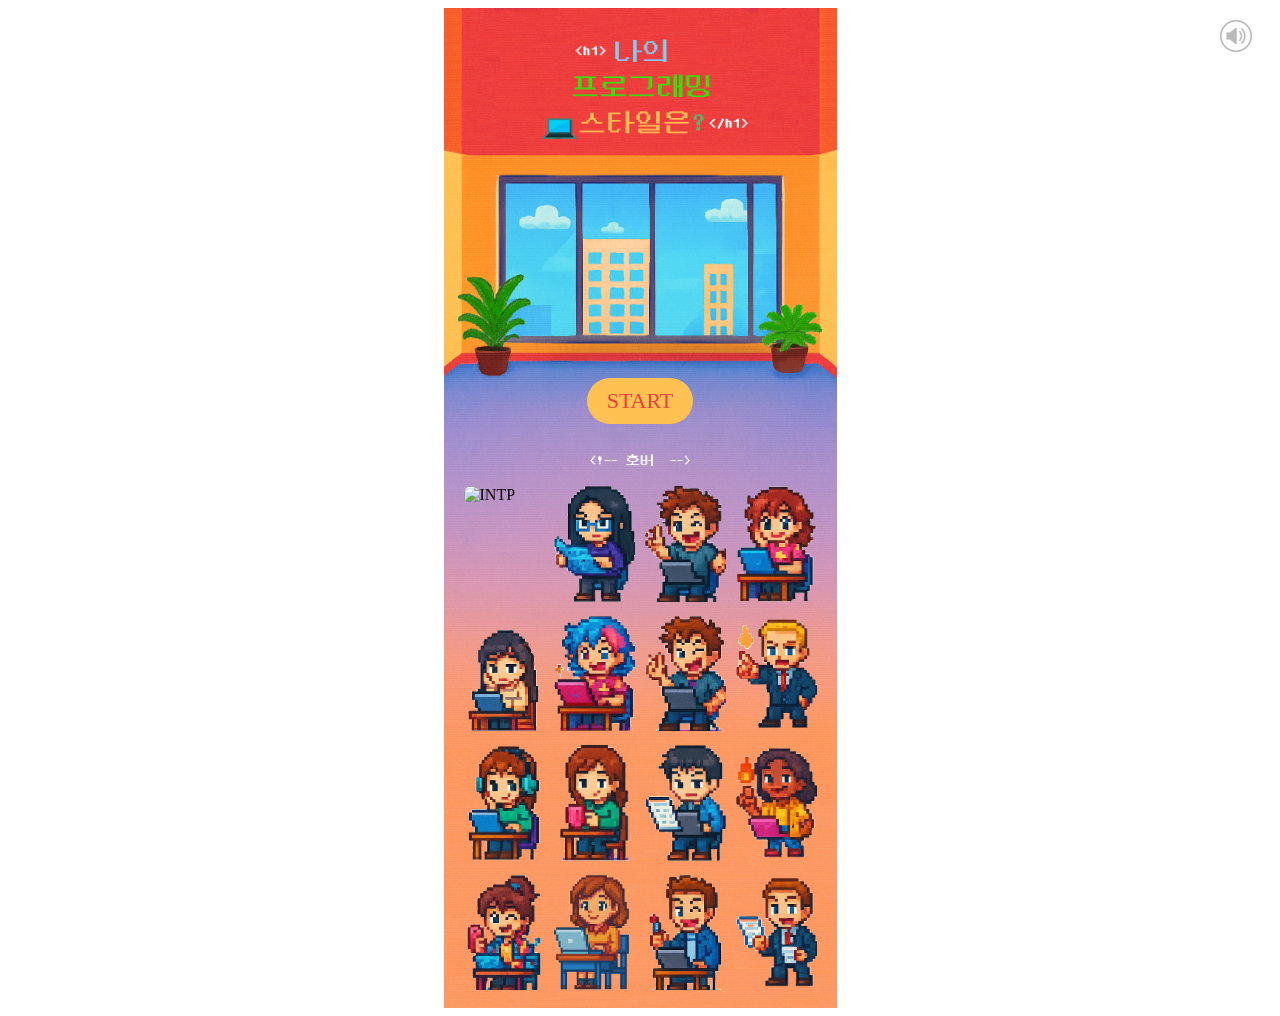
==== index.html @ b6e71588 "프로젝트 복구" ====
<!DOCTYPE html>
<html lang="ko">
<head>
  <meta charset="UTF-8">
  <meta name="viewport" content="width=device-width, initial-scale=1.0">
  <title>나의 개발 스타일을 알아보자!</title>

  <link rel="stylesheet" href="./parkdasom/css/style.css">
  <link rel="resetsheet" href="./parkdasom/css/reset.css">

</head>

<body>
  <audio id="bgMusic" src="./parkdasom/mbti-test-audio.mp3" loop></audio>

  <div class="web-box">
    <h1 class="logo">나의 개발 MBTI 알아보기</h1>

    <main>
      <a href="#" class="start-btn">START</a>
    </main>
  
    <button id="musicButton">
      <img id="musicIcon" src="./parkdasom/img-index/speaker-on.png" alt="음악종료" width="32">
      <span id="musicText"></span>
    </button>
  
    <img src="./parkdasom/img-index/hover.png" alt="아래 캐릭터에 마우스를 올려보세요" class="hoverText">

<div class="image-grid">
    <div class="mbti-card">
      <img src="./parkdasom/img-index/intp-index.png" alt="INTP">
      <div class="mbti-desc">INTP: 논리적 사색가, 분석과 아이디어 탐구를 즐김</div>
    </div>
    <div class="mbti-card">
      <img src="./parkdasom/img-index/intj-index.png" alt="INTJ">
      <div class="mbti-desc">INTJ: 전략가, 장기적인 계획 수립의 달인</div>
    </div>
    <div class="mbti-card">
      <img src="./parkdasom/img-index/entp-index.png" alt="ENTP">
      <div class="mbti-desc">ENTP: 토론가, 재치 있고 논리적인 발명가</div>
    </div>
    <div class="mbti-card">
      <img src="./parkdasom/img-index/infp-index.png" alt="INFP">
      <div class="mbti-desc">INFP: 중재자, 내면의 가치와 이상을 중시함</div>
    </div>
    <div class="mbti-card">
      <img src="./parkdasom/img-index/infj-index.png" alt="INFJ">
      <div class="mbti-desc">INFJ: 옹호자, 타인을 돕는 데에 열정을 가짐</div>
    </div>
    <div class="mbti-card">
      <img src="./parkdasom/img-index/enfp-index.png" alt="ENFP">
      <div class="mbti-desc">ENFP: 열정적인 활동가, 창의력과 에너지 넘침</div>
    </div>
    <div class="mbti-card">
      <img src="./parkdasom/img-index/enfj-index.png" alt="ENFJ">
      <div class="mbti-desc">ENFJ: 정의로운 사회운동가, 타인을 이끄는 리더</div>
    </div>
    <div class="mbti-card">
      <img src="./parkdasom/img-index/entj-index.png" alt="ENTJ">
      <div class="mbti-desc">ENTJ: 대담한 지휘관, 체계적으로 목표를 추진함</div>
    </div>
    <div class="mbti-card">
      <img src="./parkdasom/img-index/isfp-index.png" alt="ISFP">
      <div class="mbti-desc">ISFP: 호기심 많은 예술가, 감성적이고 따뜻함</div>
    </div>
    <div class="mbti-card">
      <img src="./parkdasom/img-index/isfj-index.png" alt="ISFJ">
      <div class="mbti-desc">ISFJ: 수호자, 책임감 있고 헌신적</div>
    </div>
    <div class="mbti-card">
      <img src="./parkdasom/img-index/istp-index.png" alt="ISTP">
      <div class="mbti-desc">ISTP: 만능 재주꾼, 논리적이고 실용적</div>
    </div>
    <div class="mbti-card">
      <img src="./parkdasom/img-index/istj-index.png" alt="ISTJ">
      <div class="mbti-desc">ISTJ: 청렴결백한 논리주의자, 현실적이고 조직적</div>
    </div>
    <div class="mbti-card">
      <img src="./parkdasom/img-index/esfp-index.png" alt="ESFP">
      <div class="mbti-desc">ESFP: 자유로운 영혼의 연예인, 인생을 즐김</div>
    </div>
    <div class="mbti-card">
      <img src="./parkdasom/img-index/esfj-index.png" alt="ESFJ">
      <div class="mbti-desc">ESFJ: 사교적인 외교관, 따뜻하고 협력적</div>
    </div>
    <div class="mbti-card">
      <img src="./parkdasom/img-index/estp-index.png" alt="ESTP">
      <div class="mbti-desc">ESTP: 모험을 즐기는 사업가, 실용적이고 활기참</div>
    </div>
    <div class="mbti-card">
      <img src="./parkdasom/img-index/estj-index.png" alt="ESTJ">
      <div class="mbti-desc">ESTJ: 엄격한 관리자, 원칙적이고 책임감 강함</div>
    </div>
  </div>

  </div>

  

  <!-- 오디오 버튼js, 추후 수정 -->
    <script>
    const music = document.getElementById("bgMusic");
    const button = document.getElementById("musicButton");
    const icon = document.getElementById("musicIcon");
    const text = document.getElementById("musicText");
    let isPlaying = true;

    // 처음에 자동 재생
    music.play();

    button.addEventListener("click", () => {
      if (isPlaying) {
        music.pause();
        icon.src = "./parkdasom/img-index/speaker-off.png";
        text.textContent = "";
      } else {
        music.play();
        icon.src = "./parkdasom/img-index/speaker-on.png";
        text.textContent = "";
      }
      isPlaying = !isPlaying;
    });
  </script>

</body>
</html>
---- parkdasom/css/style.css ----
@font-face {
  font-family: 'DungGeunMo';
  src: url('https://fastly.jsdelivr.net/gh/projectnoonnu/noonfonts_six@1.2/DungGeunMo.woff') format('woff');
  font-weight: normal;
  font-style: normal;
}

#musicButton {
  position: fixed;       /* 화면에 고정 (스크롤해도 안 움직임) */
  top: 20px;             /* 위에서 20px 떨어지게 */
  right: 20px;           /* 오른쪽에서 20px 떨어지게 */
  
  background: none;
  border: none;
  padding: 0;
  margin: 0;
  cursor: pointer;
  display: flex;
  align-items: center;
  gap: 8px;
}

.web-box {
  position: relative;

  width: 393px;
  max-width: 414px;
  height: 1000px;      
  margin: auto;


  background-image: url('/parkdasom/img-index/background-index.png');
  background-position: center; 
  background-size: 393px 1000px;  
  background-repeat: no-repeat;
}

.logo {
  position: absolute;
  top: 10px;

  width: 250px; 
  height: 100px;
  left: 50%;
  transform: translateX(-39%);
  background-image: url('/parkdasom/img-index/logo-index.png');
  background-size: contain;
  background-repeat: no-repeat;
  text-indent: -9999px; 
  overflow: hidden;
  display: block;
}


main {
  display: flex;
  justify-content: center;
}

a {
  display: inline-block;
  text-decoration: none;
}

.start-btn {
  margin-top: 370px;
  padding: 10px 20px;
  background-color: #fec152;
  color: #ef3e3e;
  border: none;
  border-radius: 30px;
  cursor: pointer;
  font-size: 22px;
  font-family: DungGeunMo;
  margin-bottom: 30px;
}

.hoverText {
  display: block;
  margin: 0 auto; /* 수평 가운데 정렬 */

  width: 100px;
  height: auto;
}

.image-grid {
  display: grid;
  grid-template-columns: repeat(4, 1fr); /* 4열 */
  grid-template-rows: repeat(4, auto);   /* 4행 */
  gap: 10px;                              /* 이미지 사이 여백 */
  max-width: 600px;                       /* 전체 너비 제한 (선택) */
  margin: 0 auto;                         /* 가운데 정렬 */
  padding: 20px;
}

.image-grid img {
  width: 100%;    /* 그리드 셀을 꽉 채움 */
  height: auto;   /* 비율 유지 */
  border-radius: 8px; /* 모서리 둥글게 (선택) */
  object-fit: cover;
  
}

.mbti-desc {
  position: absolute;
  bottom: 0;
  left: 0;
  right: 0;
  background-color: rgba(0, 0, 0, 0.7);
  color: #fff;
  padding: 10px;
  font-size: 14px;
  opacity: 0;
  transition: opacity 0.3s ease;
}

.mbti-card:hover .mbti-desc {
  opacity: 1;
  letter-spacing: 1px;
}
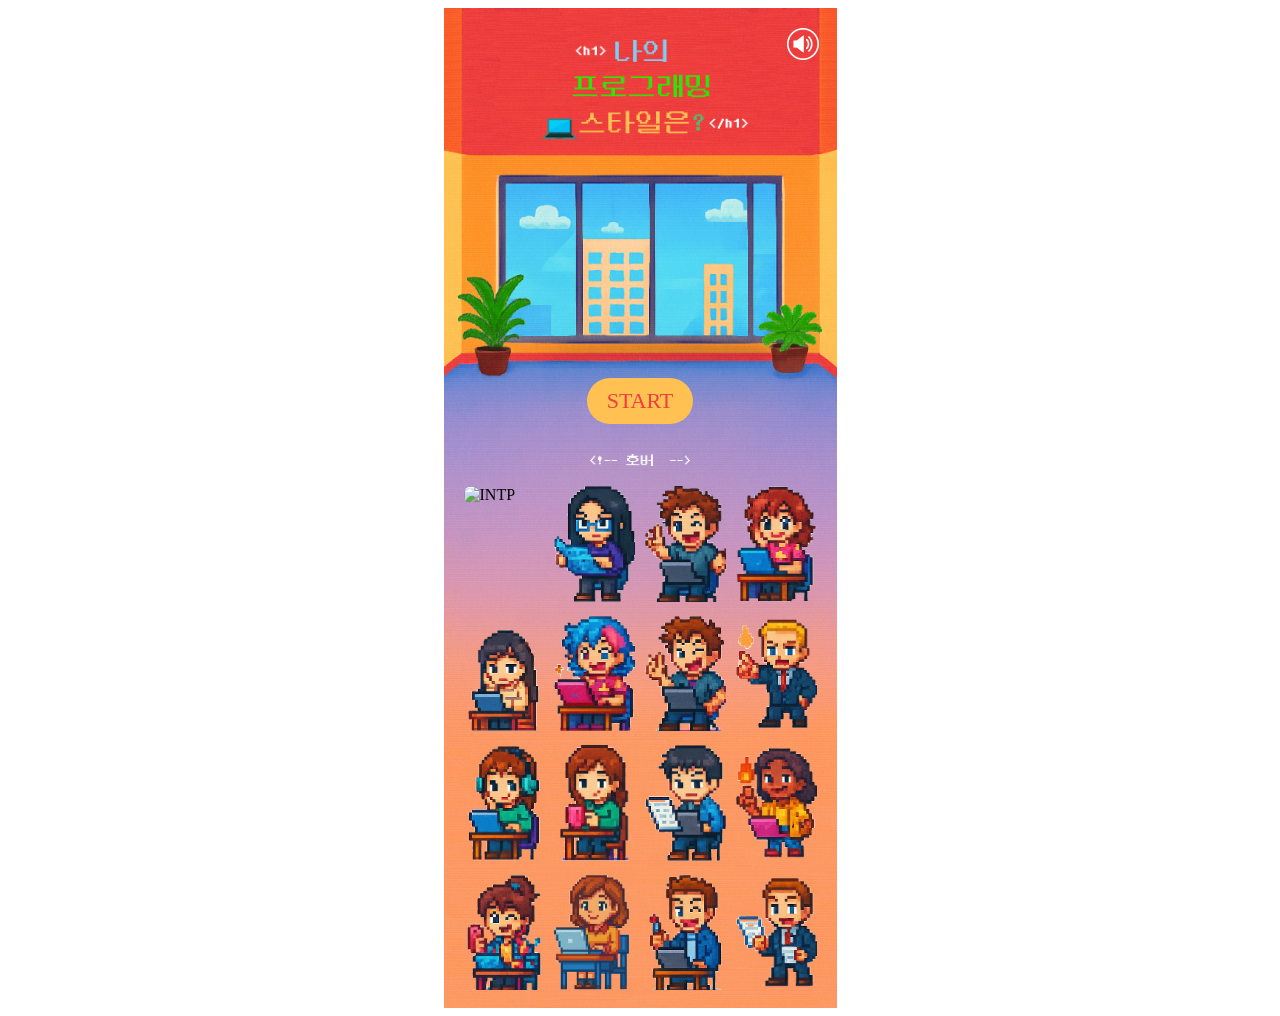
==== commit e5cd2c1b: "스피커 on, off 위치 및 컬러 변경" ====
--- a/index.html
+++ b/index.html
@@ -27,73 +27,72 @@
   
     <img src="./parkdasom/img-index/hover.png" alt="아래 캐릭터에 마우스를 올려보세요" class="hoverText">
 
-<div class="image-grid">
-    <div class="mbti-card">
-      <img src="./parkdasom/img-index/intp-index.png" alt="INTP">
-      <div class="mbti-desc">INTP: 논리적 사색가, 분석과 아이디어 탐구를 즐김</div>
-    </div>
-    <div class="mbti-card">
-      <img src="./parkdasom/img-index/intj-index.png" alt="INTJ">
-      <div class="mbti-desc">INTJ: 전략가, 장기적인 계획 수립의 달인</div>
-    </div>
-    <div class="mbti-card">
-      <img src="./parkdasom/img-index/entp-index.png" alt="ENTP">
-      <div class="mbti-desc">ENTP: 토론가, 재치 있고 논리적인 발명가</div>
-    </div>
-    <div class="mbti-card">
-      <img src="./parkdasom/img-index/infp-index.png" alt="INFP">
-      <div class="mbti-desc">INFP: 중재자, 내면의 가치와 이상을 중시함</div>
-    </div>
-    <div class="mbti-card">
-      <img src="./parkdasom/img-index/infj-index.png" alt="INFJ">
-      <div class="mbti-desc">INFJ: 옹호자, 타인을 돕는 데에 열정을 가짐</div>
-    </div>
-    <div class="mbti-card">
-      <img src="./parkdasom/img-index/enfp-index.png" alt="ENFP">
-      <div class="mbti-desc">ENFP: 열정적인 활동가, 창의력과 에너지 넘침</div>
-    </div>
-    <div class="mbti-card">
-      <img src="./parkdasom/img-index/enfj-index.png" alt="ENFJ">
-      <div class="mbti-desc">ENFJ: 정의로운 사회운동가, 타인을 이끄는 리더</div>
-    </div>
-    <div class="mbti-card">
-      <img src="./parkdasom/img-index/entj-index.png" alt="ENTJ">
-      <div class="mbti-desc">ENTJ: 대담한 지휘관, 체계적으로 목표를 추진함</div>
-    </div>
-    <div class="mbti-card">
-      <img src="./parkdasom/img-index/isfp-index.png" alt="ISFP">
-      <div class="mbti-desc">ISFP: 호기심 많은 예술가, 감성적이고 따뜻함</div>
-    </div>
-    <div class="mbti-card">
-      <img src="./parkdasom/img-index/isfj-index.png" alt="ISFJ">
-      <div class="mbti-desc">ISFJ: 수호자, 책임감 있고 헌신적</div>
-    </div>
-    <div class="mbti-card">
-      <img src="./parkdasom/img-index/istp-index.png" alt="ISTP">
-      <div class="mbti-desc">ISTP: 만능 재주꾼, 논리적이고 실용적</div>
-    </div>
-    <div class="mbti-card">
-      <img src="./parkdasom/img-index/istj-index.png" alt="ISTJ">
-      <div class="mbti-desc">ISTJ: 청렴결백한 논리주의자, 현실적이고 조직적</div>
-    </div>
-    <div class="mbti-card">
-      <img src="./parkdasom/img-index/esfp-index.png" alt="ESFP">
-      <div class="mbti-desc">ESFP: 자유로운 영혼의 연예인, 인생을 즐김</div>
-    </div>
-    <div class="mbti-card">
-      <img src="./parkdasom/img-index/esfj-index.png" alt="ESFJ">
-      <div class="mbti-desc">ESFJ: 사교적인 외교관, 따뜻하고 협력적</div>
-    </div>
-    <div class="mbti-card">
-      <img src="./parkdasom/img-index/estp-index.png" alt="ESTP">
-      <div class="mbti-desc">ESTP: 모험을 즐기는 사업가, 실용적이고 활기참</div>
-    </div>
-    <div class="mbti-card">
-      <img src="./parkdasom/img-index/estj-index.png" alt="ESTJ">
-      <div class="mbti-desc">ESTJ: 엄격한 관리자, 원칙적이고 책임감 강함</div>
-    </div>
-  </div>
-
+  <section class="image-grid">
+      <div class="mbti-card">
+        <img src="./parkdasom/img-index/intp-index.png" alt="INTP">
+        <figcaption class="mbti-desc">INTP <br> 논리적 사색가, 분석과 아이디어 탐구를 즐김</figcaption>
+      </div>
+      <div class="mbti-card">
+        <img src="./parkdasom/img-index/intj-index.png" alt="INTJ">
+        <figcaption class="mbti-desc">INTJ <br> 전략가, 장기적인 계획 수립의 달인</figcaption>
+      </div>
+      <div class="mbti-card">
+        <img src="./parkdasom/img-index/entp-index.png" alt="ENTP">
+        <figcaption class="mbti-desc">ENTP <br> 토론가, 재치 있고 논리적인 발명가</figcaption>
+      </div>
+      <div class="mbti-card">
+        <img src="./parkdasom/img-index/infp-index.png" alt="INFP">
+        <figcaption class="mbti-desc">INFP <br> 중재자, 내면의 가치와 이상을 중시함</figcaption>
+      </div>
+      <div class="mbti-card">
+        <img src="./parkdasom/img-index/infj-index.png" alt="INFJ">
+        <figcaption class="mbti-desc">INFJ <br> 옹호자, 타인을 돕는 데에 열정을 가짐</figcaption>
+      </div>
+      <div class="mbti-card">
+        <img src="./parkdasom/img-index/enfp-index.png" alt="ENFP">
+        <figcaption class="mbti-desc">ENFP <br> 열정적인 활동가, 창의력과 에너지 넘침</figcaption>
+      </div>
+      <div class="mbti-card">
+        <img src="./parkdasom/img-index/enfj-index.png" alt="ENFJ">
+        <figcaption class="mbti-desc">ENFJ <br> 정의로운 사회운동가, 타인을 이끄는 리더</figcaption>
+      </div>
+      <div class="mbti-card">
+        <img src="./parkdasom/img-index/entj-index.png" alt="ENTJ">
+        <figcaption class="mbti-desc">ENTJ <br> 대담한 지휘관, 체계적으로 목표를 추진함</figcaption>
+      </div>
+      <div class="mbti-card">
+        <img src="./parkdasom/img-index/isfp-index.png" alt="ISFP">
+        <figcaption class="mbti-desc">ISFP <br> 호기심 많은 예술가, 감성적이고 따뜻함</figcaption>
+      </div>
+      <div class="mbti-card">
+        <img src="./parkdasom/img-index/isfj-index.png" alt="ISFJ">
+        <figcaption class="mbti-desc">ISFJ <br> 수호자, 책임감 있고 헌신적</figcaption>
+      </div>
+      <div class="mbti-card">
+        <img src="./parkdasom/img-index/istp-index.png" alt="ISTP">
+        <figcaption class="mbti-desc">ISTP <br> 만능 재주꾼, 논리적이고 실용적</figcaption>
+      </div>
+      <div class="mbti-card">
+        <img src="./parkdasom/img-index/istj-index.png" alt="ISTJ">
+        <figcaption class="mbti-desc">ISTJ <br> 청렴결백한 논리주의자, 현실적이고 조직적</figcaption>
+      </div>
+      <div class="mbti-card">
+        <img src="./parkdasom/img-index/esfp-index.png" alt="ESFP">
+        <figcaption class="mbti-desc">ESFP <br> 자유로운 영혼의 연예인, 인생을 즐김</figcaption>
+      </div>
+      <div class="mbti-card">
+        <img src="./parkdasom/img-index/esfj-index.png" alt="ESFJ">
+        <figcaption class="mbti-desc">ESFJ <br> 사교적인 외교관, 따뜻하고 협력적</figcaption>
+      </div>
+      <div class="mbti-card">
+        <img src="./parkdasom/img-index/estp-index.png" alt="ESTP">
+        <figcaption class="mbti-desc">ESTP <br> 모험을 즐기는 사업가, 실용적이고 활기참</figcaption>
+      </div>
+      <div class="mbti-card">
+        <img src="./parkdasom/img-index/estj-index.png" alt="ESTJ">
+        <figcaption class="mbti-desc">ESTJ <br> 엄격한 관리자, 원칙적이고 책임감 강함</figcaption>
+      </div>
+    </section>
   </div>
 
   
--- a/parkdasom/css/style.css
+++ b/parkdasom/css/style.css
@@ -6,9 +6,9 @@
 }
 
 #musicButton {
-  position: fixed;       /* 화면에 고정 (스크롤해도 안 움직임) */
+  position: absolute;       /* 화면에 고정 (스크롤해도 안 움직임) */
   top: 20px;             /* 위에서 20px 떨어지게 */
-  right: 20px;           /* 오른쪽에서 20px 떨어지게 */
+  right: 10px;           /* 오른쪽에서 20px 떨어지게 */
   
   background: none;
   border: none;
@@ -73,23 +73,25 @@
   font-size: 22px;
   font-family: DungGeunMo;
   margin-bottom: 30px;
+  user-select: none;
 }
 
 .hoverText {
   display: block;
-  margin: 0 auto; /* 수평 가운데 정렬 */
+  margin: 0 auto;
 
   width: 100px;
   height: auto;
+  user-select: none; 
 }
 
 .image-grid {
   display: grid;
-  grid-template-columns: repeat(4, 1fr); /* 4열 */
-  grid-template-rows: repeat(4, auto);   /* 4행 */
-  gap: 10px;                              /* 이미지 사이 여백 */
-  max-width: 600px;                       /* 전체 너비 제한 (선택) */
-  margin: 0 auto;                         /* 가운데 정렬 */
+  grid-template-columns: repeat(4, 1fr);
+  grid-template-rows: repeat(4, auto);
+  gap: 10px; 
+  max-width: 600px; 
+  margin: 0 auto; 
   padding: 20px;
 }
 
@@ -101,20 +103,52 @@
   
 }
 
-.mbti-desc {
-  position: absolute;
-  bottom: 0;
-  left: 0;
-  right: 0;
-  background-color: rgba(0, 0, 0, 0.7);
-  color: #fff;
-  padding: 10px;
-  font-size: 14px;
-  opacity: 0;
-  transition: opacity 0.3s ease;
+.mbti-card {
+  position: relative; /* 말풍선의 위치 기준점 */
+  display: inline-block;
+  vertical-align: top; /* 가로 정렬 시 세로 위치 정렬 */
+
+  user-select: none;     /* 텍스트 선택도 막기 (커서 깜빡임 방지) */
 }
 
 .mbti-card:hover .mbti-desc {
   opacity: 1;
   letter-spacing: 1px;
+}
+
+.mbti-desc {
+  position: absolute;
+  display: flex; 
+  bottom: 0;
+  top: -250px; /* 이미지 위로 띄움 */
+  left: 50%;
+  transform: translateX(5%);
+
+  width: 220px;
+  padding: 20px; 
+  min-height: 120px;
+  color: #fff;
+
+  font-size: 14px;
+  opacity: 0;
+  transition: opacity 0.3s ease;
+
+  text-align: center;
+  align-items: center;
+  justify-content: center;
+
+  background-image: url('/parkdasom/img-index/bubble.png');
+  background-size: contain;
+  background-repeat: no-repeat;
+  background-position: center;
+  background-color: transparent; 
+
+  font-family: 'DungGeunMo';
+  font-size: 18px;
+  color: #333;
+  line-height: 1.3;
+  opacity: 0;
+  pointer-events: none;
+  z-index: 10
+  
 }
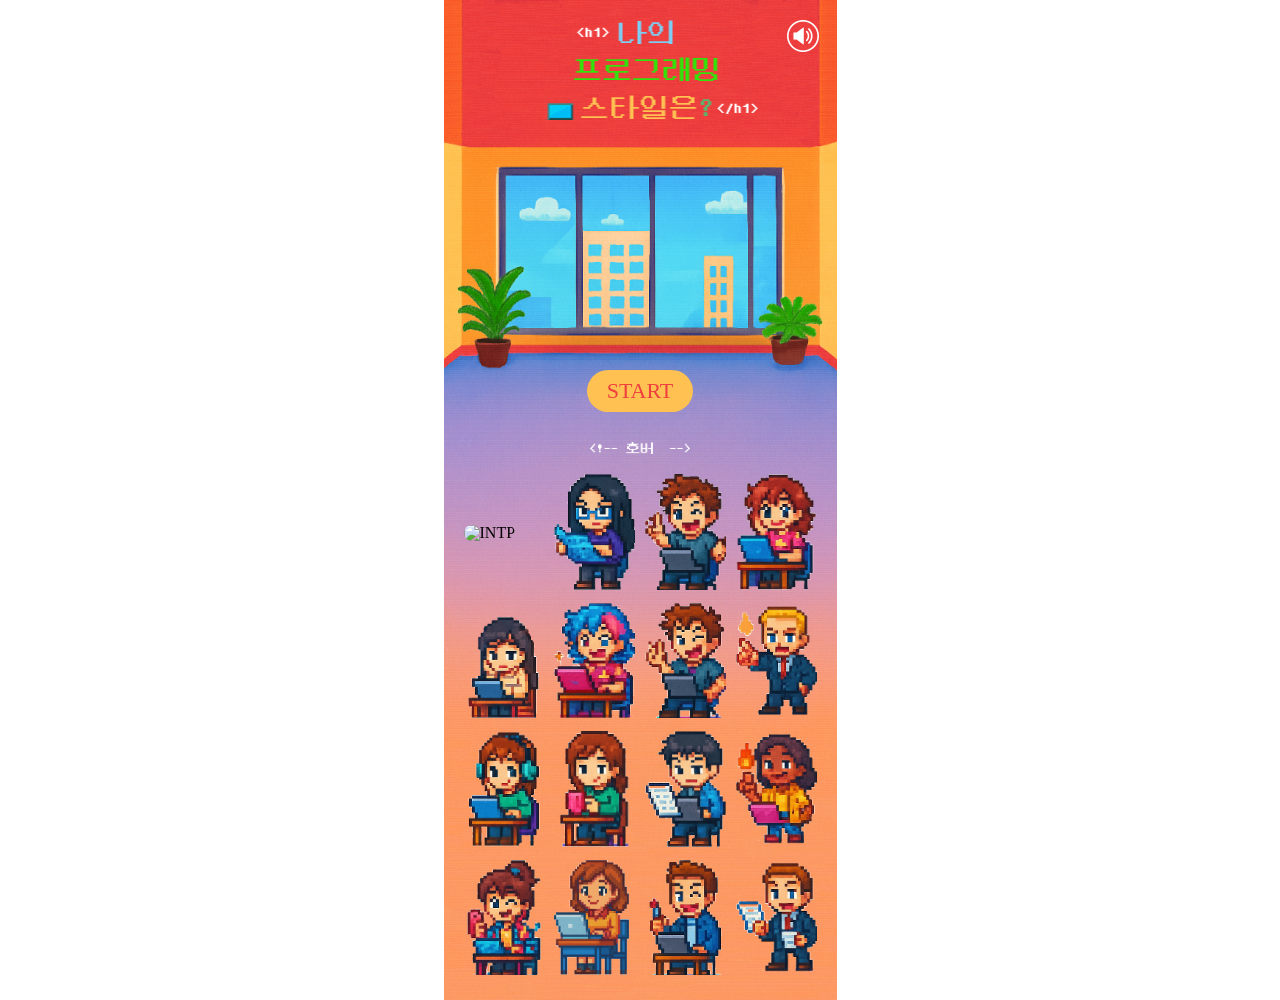
==== commit 0ee5276f: "피드백 반영" ====
--- a/index.html
+++ b/index.html
@@ -5,93 +5,95 @@
   <meta name="viewport" content="width=device-width, initial-scale=1.0">
   <title>나의 개발 스타일을 알아보자!</title>
 
+  <link rel="stylesheet" href="./parkdasom/css/reset.css">
   <link rel="stylesheet" href="./parkdasom/css/style.css">
-  <link rel="resetsheet" href="./parkdasom/css/reset.css">
 
 </head>
 
 <body>
-  <audio id="bgMusic" src="./parkdasom/mbti-test-audio.mp3" loop></audio>
+  <audio id="bg-music" src="./parkdasom/mbti-test-audio.mp3" loop></audio>
 
   <div class="web-box">
-    <h1 class="logo">나의 개발 MBTI 알아보기</h1>
+    <h1 class="logo"><img src="./parkdasom/img-index/logo-index.png" alt="" aria-hidden="true" />
+      <span class="sr-only">나의 개발 MBTI 알아보기</span>
+    </h1>
 
-    <main>
+    <button id="music-button">
+      <img id="music-icon" src="./parkdasom/img-index/speaker-on.png" alt="음악종료" width="32">
+      <span id="music-text"></span>
+    </button>
+
+    <div class="start-btn-wrapper">
       <a href="#" class="start-btn">START</a>
-    </main>
+    </div>
   
-    <button id="musicButton">
-      <img id="musicIcon" src="./parkdasom/img-index/speaker-on.png" alt="음악종료" width="32">
-      <span id="musicText"></span>
-    </button>
-  
-    <img src="./parkdasom/img-index/hover.png" alt="아래 캐릭터에 마우스를 올려보세요" class="hoverText">
+    <img src="./parkdasom/img-index/hover.png" alt="아래 캐릭터에 마우스를 올려보세요" class="hover-text">
 
   <section class="image-grid">
-      <div class="mbti-card">
+      <button class="mbti-card">
         <img src="./parkdasom/img-index/intp-index.png" alt="INTP">
-        <figcaption class="mbti-desc">INTP <br> 논리적 사색가, 분석과 아이디어 탐구를 즐김</figcaption>
-      </div>
-      <div class="mbti-card">
+        <p class="mbti-desc">INTP <br> 논리적 사색가, 분석과 아이디어 탐구를 즐김</p>
+      </button>
+      <button class="mbti-card">
         <img src="./parkdasom/img-index/intj-index.png" alt="INTJ">
-        <figcaption class="mbti-desc">INTJ <br> 전략가, 장기적인 계획 수립의 달인</figcaption>
-      </div>
-      <div class="mbti-card">
+        <p class="mbti-desc">INTJ <br> 전략가, 장기적인 계획 수립의 달인</p>
+      </button>
+      <button class="mbti-card">
         <img src="./parkdasom/img-index/entp-index.png" alt="ENTP">
-        <figcaption class="mbti-desc">ENTP <br> 토론가, 재치 있고 논리적인 발명가</figcaption>
-      </div>
-      <div class="mbti-card">
+        <p class="mbti-desc">ENTP <br> 토론가, 재치 있고 논리적인 발명가</p>
+      </button>
+      <button class="mbti-card">
         <img src="./parkdasom/img-index/infp-index.png" alt="INFP">
-        <figcaption class="mbti-desc">INFP <br> 중재자, 내면의 가치와 이상을 중시함</figcaption>
-      </div>
-      <div class="mbti-card">
+        <p class="mbti-desc">INFP <br> 중재자, 내면의 가치와 이상을 중시함</p>
+      </button>
+      <button class="mbti-card">
         <img src="./parkdasom/img-index/infj-index.png" alt="INFJ">
-        <figcaption class="mbti-desc">INFJ <br> 옹호자, 타인을 돕는 데에 열정을 가짐</figcaption>
-      </div>
-      <div class="mbti-card">
+        <p class="mbti-desc">INFJ <br> 옹호자, 타인을 돕는 데에 열정을 가짐</p>
+      </button>
+      <button class="mbti-card">
         <img src="./parkdasom/img-index/enfp-index.png" alt="ENFP">
-        <figcaption class="mbti-desc">ENFP <br> 열정적인 활동가, 창의력과 에너지 넘침</figcaption>
-      </div>
-      <div class="mbti-card">
+        <p class="mbti-desc">ENFP <br> 열정적인 활동가, 창의력과 에너지 넘침</p>
+      </button>
+      <button class="mbti-card">
         <img src="./parkdasom/img-index/enfj-index.png" alt="ENFJ">
-        <figcaption class="mbti-desc">ENFJ <br> 정의로운 사회운동가, 타인을 이끄는 리더</figcaption>
-      </div>
-      <div class="mbti-card">
+        <p class="mbti-desc">ENFJ <br> 정의로운 사회운동가, 타인을 이끄는 리더</p>
+      </button>
+      <button class="mbti-card">
         <img src="./parkdasom/img-index/entj-index.png" alt="ENTJ">
-        <figcaption class="mbti-desc">ENTJ <br> 대담한 지휘관, 체계적으로 목표를 추진함</figcaption>
-      </div>
-      <div class="mbti-card">
+        <p class="mbti-desc">ENTJ <br> 대담한 지휘관, 체계적으로 목표를 추진함</p>
+      </button>
+      <button class="mbti-card">
         <img src="./parkdasom/img-index/isfp-index.png" alt="ISFP">
-        <figcaption class="mbti-desc">ISFP <br> 호기심 많은 예술가, 감성적이고 따뜻함</figcaption>
-      </div>
-      <div class="mbti-card">
+        <p class="mbti-desc">ISFP <br> 호기심 많은 예술가, 감성적이고 따뜻함</p>
+      </button>
+      <button class="mbti-card">
         <img src="./parkdasom/img-index/isfj-index.png" alt="ISFJ">
-        <figcaption class="mbti-desc">ISFJ <br> 수호자, 책임감 있고 헌신적</figcaption>
-      </div>
-      <div class="mbti-card">
+        <p class="mbti-desc">ISFJ <br> 수호자, 책임감 있고 헌신적</p>
+      </button>
+      <button class="mbti-card">
         <img src="./parkdasom/img-index/istp-index.png" alt="ISTP">
-        <figcaption class="mbti-desc">ISTP <br> 만능 재주꾼, 논리적이고 실용적</figcaption>
-      </div>
-      <div class="mbti-card">
+        <p class="mbti-desc">ISTP <br> 만능 재주꾼, 논리적이고 실용적</p>
+      </button>
+      <button class="mbti-card">
         <img src="./parkdasom/img-index/istj-index.png" alt="ISTJ">
-        <figcaption class="mbti-desc">ISTJ <br> 청렴결백한 논리주의자, 현실적이고 조직적</figcaption>
-      </div>
-      <div class="mbti-card">
+        <p class="mbti-desc">ISTJ <br> 청렴결백한 논리주의자, 현실적이고 조직적</p>
+      </button>
+      <button class="mbti-card">
         <img src="./parkdasom/img-index/esfp-index.png" alt="ESFP">
-        <figcaption class="mbti-desc">ESFP <br> 자유로운 영혼의 연예인, 인생을 즐김</figcaption>
-      </div>
-      <div class="mbti-card">
+        <p class="mbti-desc">ESFP <br> 자유로운 영혼의 연예인, 인생을 즐김</p>
+      </button>
+      <button class="mbti-card">
         <img src="./parkdasom/img-index/esfj-index.png" alt="ESFJ">
-        <figcaption class="mbti-desc">ESFJ <br> 사교적인 외교관, 따뜻하고 협력적</figcaption>
-      </div>
-      <div class="mbti-card">
+        <p class="mbti-desc">ESFJ <br> 사교적인 외교관, 따뜻하고 협력적</p>
+      </button>
+      <button class="mbti-card">
         <img src="./parkdasom/img-index/estp-index.png" alt="ESTP">
-        <figcaption class="mbti-desc">ESTP <br> 모험을 즐기는 사업가, 실용적이고 활기참</figcaption>
-      </div>
-      <div class="mbti-card">
+        <p class="mbti-desc">ESTP <br> 모험을 즐기는 사업가, 실용적이고 활기참</p>
+      </button>
+      <button class="mbti-card">
         <img src="./parkdasom/img-index/estj-index.png" alt="ESTJ">
-        <figcaption class="mbti-desc">ESTJ <br> 엄격한 관리자, 원칙적이고 책임감 강함</figcaption>
-      </div>
+        <p class="mbti-desc">ESTJ <br> 엄격한 관리자, 원칙적이고 책임감 강함</p>
+      </button>
     </section>
   </div>
 
@@ -99,10 +101,10 @@
 
   <!-- 오디오 버튼js, 추후 수정 -->
     <script>
-    const music = document.getElementById("bgMusic");
-    const button = document.getElementById("musicButton");
-    const icon = document.getElementById("musicIcon");
-    const text = document.getElementById("musicText");
+    const music = document.getElementById("bg-music");
+    const button = document.getElementById("music-button");
+    const icon = document.getElementById("music-icon");
+    const text = document.getElementById("music-text");
     let isPlaying = true;
 
     // 처음에 자동 재생
--- a/parkdasom/css/style.css
+++ b/parkdasom/css/style.css
@@ -5,11 +5,13 @@
   font-style: normal;
 }
 
-#musicButton {
-  position: absolute;       /* 화면에 고정 (스크롤해도 안 움직임) */
-  top: 20px;             /* 위에서 20px 떨어지게 */
-  right: 10px;           /* 오른쪽에서 20px 떨어지게 */
+#music-button {
+  position: absolute;     
+  top: 20px;         
+  right: 10px;        
   
+  z-index: 9999;
+
   background: none;
   border: none;
   padding: 0;
@@ -28,7 +30,6 @@
   height: 1000px;      
   margin: auto;
 
-
   background-image: url('/parkdasom/img-index/background-index.png');
   background-position: center; 
   background-size: 393px 1000px;  
@@ -37,22 +38,32 @@
 
 .logo {
   position: absolute;
-  top: 10px;
 
+  top: 20px;
   width: 250px; 
   height: 100px;
   left: 50%;
   transform: translateX(-39%);
-  background-image: url('/parkdasom/img-index/logo-index.png');
+  
   background-size: contain;
   background-repeat: no-repeat;
-  text-indent: -9999px; 
   overflow: hidden;
   display: block;
 }
 
+.sr-only {
+  position: absolute;
+  width: 1px;
+  height: 1px;
+  margin: -1px;
+  padding: 0;
+  overflow: hidden;
+  clip: rect(0, 0, 0, 0);
+  white-space: nowrap;
+  border: 0;
+}
 
-main {
+.start-btn-wrapper {
   display: flex;
   justify-content: center;
 }
@@ -76,13 +87,18 @@
   user-select: none;
 }
 
-.hoverText {
+.hover-text {
   display: block;
   margin: 0 auto;
 
   width: 100px;
   height: auto;
   user-select: none; 
+}
+
+button {
+  all: unset;
+  cursor: pointer;
 }
 
 .image-grid {
@@ -96,19 +112,18 @@
 }
 
 .image-grid img {
-  width: 100%;    /* 그리드 셀을 꽉 채움 */
-  height: auto;   /* 비율 유지 */
-  border-radius: 8px; /* 모서리 둥글게 (선택) */
+  width: 100%;   
+  height: auto; 
+  border-radius: 8px; 
   object-fit: cover;
   
 }
 
 .mbti-card {
-  position: relative; /* 말풍선의 위치 기준점 */
+  position: relative; 
   display: inline-block;
-  vertical-align: top; /* 가로 정렬 시 세로 위치 정렬 */
+  vertical-align: top; 
 
-  user-select: none;     /* 텍스트 선택도 막기 (커서 깜빡임 방지) */
 }
 
 .mbti-card:hover .mbti-desc {
@@ -120,7 +135,7 @@
   position: absolute;
   display: flex; 
   bottom: 0;
-  top: -250px; /* 이미지 위로 띄움 */
+  top: -250px; 
   left: 50%;
   transform: translateX(5%);
 
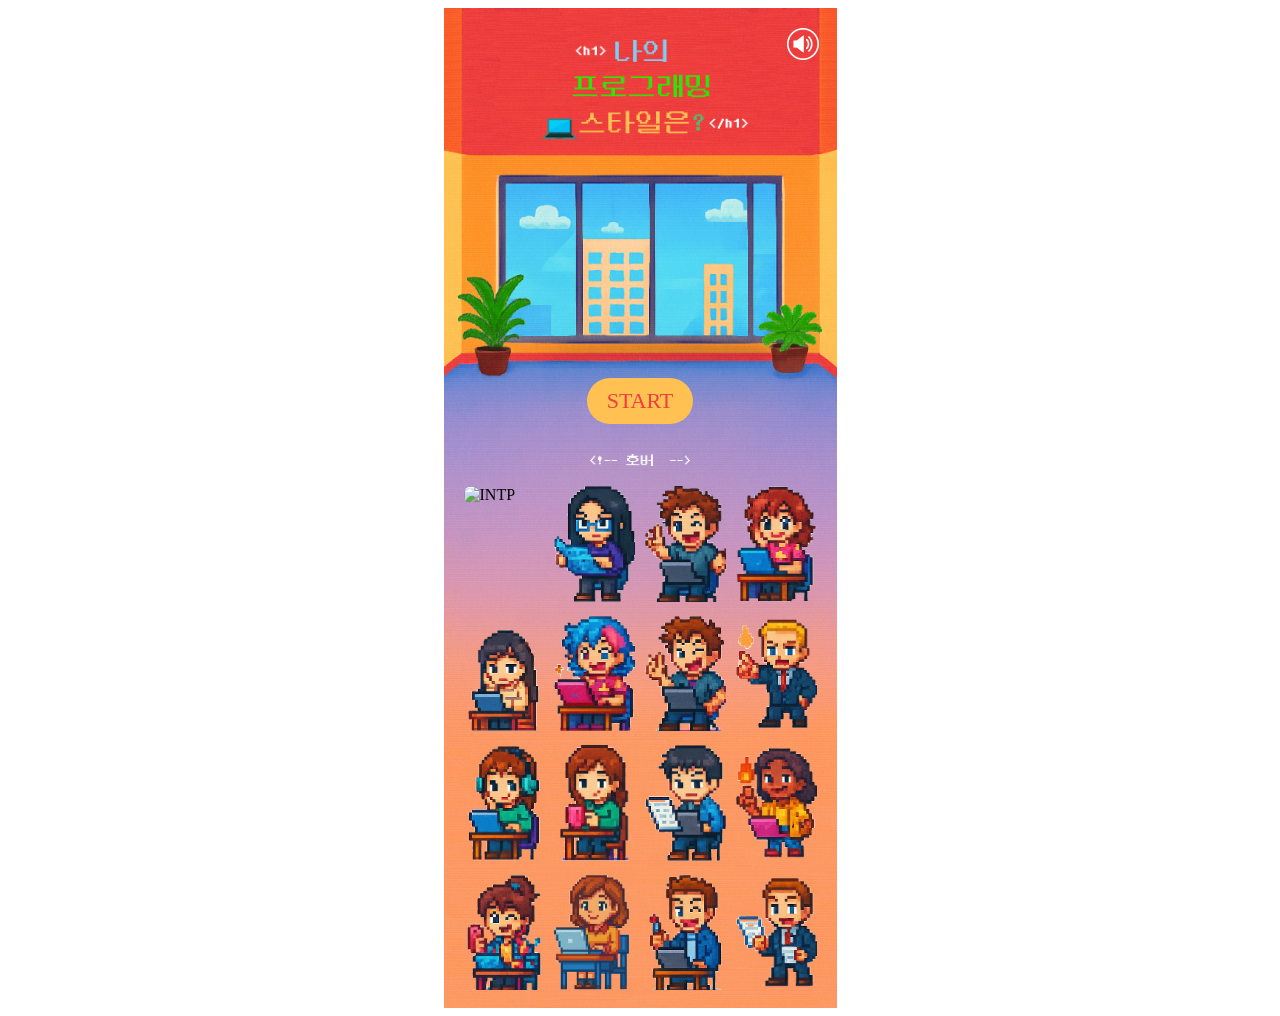
==== commit 32d21999: "피드백 반영 수정" ====
--- a/index.html
+++ b/index.html
@@ -5,8 +5,8 @@
   <meta name="viewport" content="width=device-width, initial-scale=1.0">
   <title>나의 개발 스타일을 알아보자!</title>
 
-  <link rel="stylesheet" href="./parkdasom/css/reset.css">
   <link rel="stylesheet" href="./parkdasom/css/style.css">
+  <link rel="resetsheet" href="./parkdasom/css/reset.css">
 
 </head>
 
@@ -14,86 +14,84 @@
   <audio id="bg-music" src="./parkdasom/mbti-test-audio.mp3" loop></audio>
 
   <div class="web-box">
-    <h1 class="logo"><img src="./parkdasom/img-index/logo-index.png" alt="" aria-hidden="true" />
-      <span class="sr-only">나의 개발 MBTI 알아보기</span>
-    </h1>
-
-    <button id="music-button">
-      <img id="music-icon" src="./parkdasom/img-index/speaker-on.png" alt="음악종료" width="32">
-      <span id="music-text"></span>
-    </button>
+    <h1 class="logo">나의 개발 MBTI 알아보기</h1>
 
     <div class="start-btn-wrapper">
       <a href="#" class="start-btn">START</a>
     </div>
   
+    <button id="music-button">
+      <img id="music-icon" src="./parkdasom/img-index/speaker-on.png" alt="음악종료" width="32">
+      <span id="music-text"></span>
+    </button>
+  
     <img src="./parkdasom/img-index/hover.png" alt="아래 캐릭터에 마우스를 올려보세요" class="hover-text">
 
   <section class="image-grid">
-      <button class="mbti-card">
+      <div class="mbti-card">
         <img src="./parkdasom/img-index/intp-index.png" alt="INTP">
-        <p class="mbti-desc">INTP <br> 논리적 사색가, 분석과 아이디어 탐구를 즐김</p>
-      </button>
-      <button class="mbti-card">
+        <figcaption class="mbti-desc">INTP <br> 논리적 사색가, 분석과 아이디어 탐구를 즐김</figcaption>
+      </div>
+      <div class="mbti-card">
         <img src="./parkdasom/img-index/intj-index.png" alt="INTJ">
-        <p class="mbti-desc">INTJ <br> 전략가, 장기적인 계획 수립의 달인</p>
-      </button>
-      <button class="mbti-card">
+        <figcaption class="mbti-desc">INTJ <br> 전략가, 장기적인 계획 수립의 달인</figcaption>
+      </div>
+      <div class="mbti-card">
         <img src="./parkdasom/img-index/entp-index.png" alt="ENTP">
-        <p class="mbti-desc">ENTP <br> 토론가, 재치 있고 논리적인 발명가</p>
-      </button>
-      <button class="mbti-card">
+        <figcaption class="mbti-desc">ENTP <br> 토론가, 재치 있고 논리적인 발명가</figcaption>
+      </div>
+      <div class="mbti-card">
         <img src="./parkdasom/img-index/infp-index.png" alt="INFP">
-        <p class="mbti-desc">INFP <br> 중재자, 내면의 가치와 이상을 중시함</p>
-      </button>
-      <button class="mbti-card">
+        <figcaption class="mbti-desc">INFP <br> 중재자, 내면의 가치와 이상을 중시함</figcaption>
+      </div>
+      <div class="mbti-card">
         <img src="./parkdasom/img-index/infj-index.png" alt="INFJ">
-        <p class="mbti-desc">INFJ <br> 옹호자, 타인을 돕는 데에 열정을 가짐</p>
-      </button>
-      <button class="mbti-card">
+        <figcaption class="mbti-desc">INFJ <br> 옹호자, 타인을 돕는 데에 열정을 가짐</figcaption>
+      </div>
+      <div class="mbti-card">
         <img src="./parkdasom/img-index/enfp-index.png" alt="ENFP">
-        <p class="mbti-desc">ENFP <br> 열정적인 활동가, 창의력과 에너지 넘침</p>
-      </button>
-      <button class="mbti-card">
+        <figcaption class="mbti-desc">ENFP <br> 열정적인 활동가, 창의력과 에너지 넘침</figcaption>
+      </div>
+      <div class="mbti-card">
         <img src="./parkdasom/img-index/enfj-index.png" alt="ENFJ">
-        <p class="mbti-desc">ENFJ <br> 정의로운 사회운동가, 타인을 이끄는 리더</p>
-      </button>
-      <button class="mbti-card">
+        <figcaption class="mbti-desc">ENFJ <br> 정의로운 사회운동가, 타인을 이끄는 리더</figcaption>
+      </div>
+      <div class="mbti-card">
         <img src="./parkdasom/img-index/entj-index.png" alt="ENTJ">
-        <p class="mbti-desc">ENTJ <br> 대담한 지휘관, 체계적으로 목표를 추진함</p>
-      </button>
-      <button class="mbti-card">
+        <figcaption class="mbti-desc">ENTJ <br> 대담한 지휘관, 체계적으로 목표를 추진함</figcaption>
+      </div>
+      <div class="mbti-card">
         <img src="./parkdasom/img-index/isfp-index.png" alt="ISFP">
-        <p class="mbti-desc">ISFP <br> 호기심 많은 예술가, 감성적이고 따뜻함</p>
-      </button>
-      <button class="mbti-card">
+        <figcaption class="mbti-desc">ISFP <br> 호기심 많은 예술가, 감성적이고 따뜻함</figcaption>
+      </div>
+      <div class="mbti-card">
         <img src="./parkdasom/img-index/isfj-index.png" alt="ISFJ">
-        <p class="mbti-desc">ISFJ <br> 수호자, 책임감 있고 헌신적</p>
-      </button>
-      <button class="mbti-card">
+        <figcaption class="mbti-desc">ISFJ <br> 수호자, 책임감 있고 헌신적</figcaption>
+      </div>
+      <div class="mbti-card">
         <img src="./parkdasom/img-index/istp-index.png" alt="ISTP">
-        <p class="mbti-desc">ISTP <br> 만능 재주꾼, 논리적이고 실용적</p>
-      </button>
-      <button class="mbti-card">
+        <figcaption class="mbti-desc">ISTP <br> 만능 재주꾼, 논리적이고 실용적</figcaption>
+      </div>
+      <div class="mbti-card">
         <img src="./parkdasom/img-index/istj-index.png" alt="ISTJ">
-        <p class="mbti-desc">ISTJ <br> 청렴결백한 논리주의자, 현실적이고 조직적</p>
-      </button>
-      <button class="mbti-card">
+        <figcaption class="mbti-desc">ISTJ <br> 청렴결백한 논리주의자, 현실적이고 조직적</figcaption>
+      </div>
+      <div class="mbti-card">
         <img src="./parkdasom/img-index/esfp-index.png" alt="ESFP">
-        <p class="mbti-desc">ESFP <br> 자유로운 영혼의 연예인, 인생을 즐김</p>
-      </button>
-      <button class="mbti-card">
+        <figcaption class="mbti-desc">ESFP <br> 자유로운 영혼의 연예인, 인생을 즐김</figcaption>
+      </div>
+      <div class="mbti-card">
         <img src="./parkdasom/img-index/esfj-index.png" alt="ESFJ">
-        <p class="mbti-desc">ESFJ <br> 사교적인 외교관, 따뜻하고 협력적</p>
-      </button>
-      <button class="mbti-card">
+        <figcaption class="mbti-desc">ESFJ <br> 사교적인 외교관, 따뜻하고 협력적</figcaption>
+      </div>
+      <div class="mbti-card">
         <img src="./parkdasom/img-index/estp-index.png" alt="ESTP">
-        <p class="mbti-desc">ESTP <br> 모험을 즐기는 사업가, 실용적이고 활기참</p>
-      </button>
-      <button class="mbti-card">
+        <figcaption class="mbti-desc">ESTP <br> 모험을 즐기는 사업가, 실용적이고 활기참</figcaption>
+      </div>
+      <div class="mbti-card">
         <img src="./parkdasom/img-index/estj-index.png" alt="ESTJ">
-        <p class="mbti-desc">ESTJ <br> 엄격한 관리자, 원칙적이고 책임감 강함</p>
-      </button>
+        <figcaption class="mbti-desc">ESTJ <br> 엄격한 관리자, 원칙적이고 책임감 강함</figcaption>
+      </div>
     </section>
   </div>
 
--- a/parkdasom/css/style.css
+++ b/parkdasom/css/style.css
@@ -6,12 +6,10 @@
 }
 
 #music-button {
-  position: absolute;     
-  top: 20px;         
-  right: 10px;        
+  position: absolute;       /* 화면에 고정 (스크롤해도 안 움직임) */
+  top: 20px;             /* 위에서 20px 떨어지게 */
+  right: 10px;           /* 오른쪽에서 20px 떨어지게 */
   
-  z-index: 9999;
-
   background: none;
   border: none;
   padding: 0;
@@ -30,38 +28,31 @@
   height: 1000px;      
   margin: auto;
 
+
   background-image: url('/parkdasom/img-index/background-index.png');
   background-position: center; 
   background-size: 393px 1000px;  
   background-repeat: no-repeat;
+
+    user-select: none;     /* 텍스트 선택도 막기 (커서 깜빡임 방지) */
 }
 
 .logo {
   position: absolute;
+  top: 10px;
 
-  top: 20px;
   width: 250px; 
   height: 100px;
   left: 50%;
   transform: translateX(-39%);
-  
+  background-image: url('/parkdasom/img-index/logo-index.png');
   background-size: contain;
   background-repeat: no-repeat;
+  text-indent: -9999px; 
   overflow: hidden;
   display: block;
 }
 
-.sr-only {
-  position: absolute;
-  width: 1px;
-  height: 1px;
-  margin: -1px;
-  padding: 0;
-  overflow: hidden;
-  clip: rect(0, 0, 0, 0);
-  white-space: nowrap;
-  border: 0;
-}
 
 .start-btn-wrapper {
   display: flex;
@@ -96,11 +87,6 @@
   user-select: none; 
 }
 
-button {
-  all: unset;
-  cursor: pointer;
-}
-
 .image-grid {
   display: grid;
   grid-template-columns: repeat(4, 1fr);
@@ -112,18 +98,17 @@
 }
 
 .image-grid img {
-  width: 100%;   
-  height: auto; 
-  border-radius: 8px; 
+  width: 100%;    /* 그리드 셀을 꽉 채움 */
+  height: auto;   /* 비율 유지 */
+  border-radius: 8px; /* 모서리 둥글게 (선택) */
   object-fit: cover;
   
 }
 
 .mbti-card {
-  position: relative; 
+  position: relative; /* 말풍선의 위치 기준점 */
   display: inline-block;
-  vertical-align: top; 
-
+  vertical-align: top; /* 가로 정렬 시 세로 위치 정렬 */
 }
 
 .mbti-card:hover .mbti-desc {
@@ -135,11 +120,12 @@
   position: absolute;
   display: flex; 
   bottom: 0;
-  top: -250px; 
+  top: -250px; /* 이미지 위로 띄움 */
   left: 50%;
   transform: translateX(5%);
 
   width: 220px;
+  
   padding: 20px; 
   min-height: 120px;
   color: #fff;
@@ -165,5 +151,4 @@
   opacity: 0;
   pointer-events: none;
   z-index: 10
-  
 }
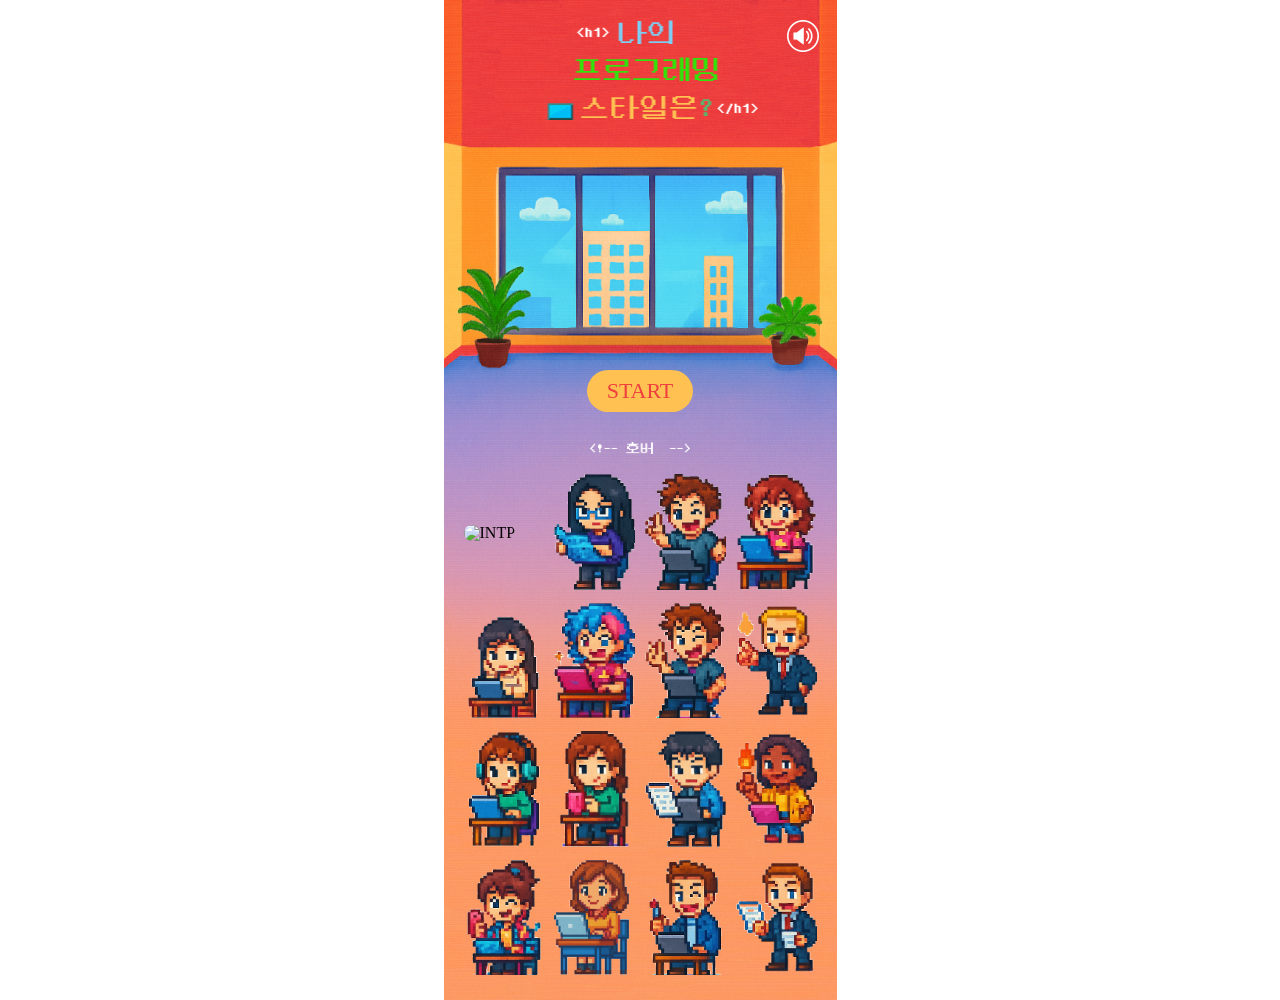
==== commit c3789ad5: "피드백 반영 재업로드" ====
--- a/index.html
+++ b/index.html
@@ -5,8 +5,8 @@
   <meta name="viewport" content="width=device-width, initial-scale=1.0">
   <title>나의 개발 스타일을 알아보자!</title>
 
+  <link rel="stylesheet" href="./parkdasom/css/reset.css">
   <link rel="stylesheet" href="./parkdasom/css/style.css">
-  <link rel="resetsheet" href="./parkdasom/css/reset.css">
 
 </head>
 
@@ -14,84 +14,86 @@
   <audio id="bg-music" src="./parkdasom/mbti-test-audio.mp3" loop></audio>
 
   <div class="web-box">
-    <h1 class="logo">나의 개발 MBTI 알아보기</h1>
+    <h1 class="logo"><img src="./parkdasom/img-index/logo-index.png" alt="" aria-hidden="true" />
+      <span class="sr-only">나의 개발 MBTI 알아보기</span>
+    </h1>
+
+    <button id="music-button">
+      <img id="music-icon" src="./parkdasom/img-index/speaker-on.png" alt="음악종료" width="32">
+      <span id="music-text"></span>
+    </button>
 
     <div class="start-btn-wrapper">
       <a href="#" class="start-btn">START</a>
     </div>
   
-    <button id="music-button">
-      <img id="music-icon" src="./parkdasom/img-index/speaker-on.png" alt="음악종료" width="32">
-      <span id="music-text"></span>
-    </button>
-  
     <img src="./parkdasom/img-index/hover.png" alt="아래 캐릭터에 마우스를 올려보세요" class="hover-text">
 
   <section class="image-grid">
-      <div class="mbti-card">
+      <button class="mbti-card">
         <img src="./parkdasom/img-index/intp-index.png" alt="INTP">
-        <figcaption class="mbti-desc">INTP <br> 논리적 사색가, 분석과 아이디어 탐구를 즐김</figcaption>
-      </div>
-      <div class="mbti-card">
+        <p class="mbti-desc">INTP <br> 논리적 사색가, 분석과 아이디어 탐구를 즐김</p>
+      </button>
+      <button class="mbti-card">
         <img src="./parkdasom/img-index/intj-index.png" alt="INTJ">
-        <figcaption class="mbti-desc">INTJ <br> 전략가, 장기적인 계획 수립의 달인</figcaption>
-      </div>
-      <div class="mbti-card">
+        <p class="mbti-desc">INTJ <br> 전략가, 장기적인 계획 수립의 달인</p>
+      </button>
+      <button class="mbti-card">
         <img src="./parkdasom/img-index/entp-index.png" alt="ENTP">
-        <figcaption class="mbti-desc">ENTP <br> 토론가, 재치 있고 논리적인 발명가</figcaption>
-      </div>
-      <div class="mbti-card">
+        <p class="mbti-desc">ENTP <br> 토론가, 재치 있고 논리적인 발명가</p>
+      </button>
+      <button class="mbti-card">
         <img src="./parkdasom/img-index/infp-index.png" alt="INFP">
-        <figcaption class="mbti-desc">INFP <br> 중재자, 내면의 가치와 이상을 중시함</figcaption>
-      </div>
-      <div class="mbti-card">
+        <p class="mbti-desc">INFP <br> 중재자, 내면의 가치와 이상을 중시함</p>
+      </button>
+      <button class="mbti-card">
         <img src="./parkdasom/img-index/infj-index.png" alt="INFJ">
-        <figcaption class="mbti-desc">INFJ <br> 옹호자, 타인을 돕는 데에 열정을 가짐</figcaption>
-      </div>
-      <div class="mbti-card">
+        <p class="mbti-desc">INFJ <br> 옹호자, 타인을 돕는 데에 열정을 가짐</p>
+      </button>
+      <button class="mbti-card">
         <img src="./parkdasom/img-index/enfp-index.png" alt="ENFP">
-        <figcaption class="mbti-desc">ENFP <br> 열정적인 활동가, 창의력과 에너지 넘침</figcaption>
-      </div>
-      <div class="mbti-card">
+        <p class="mbti-desc">ENFP <br> 열정적인 활동가, 창의력과 에너지 넘침</p>
+      </button>
+      <button class="mbti-card">
         <img src="./parkdasom/img-index/enfj-index.png" alt="ENFJ">
-        <figcaption class="mbti-desc">ENFJ <br> 정의로운 사회운동가, 타인을 이끄는 리더</figcaption>
-      </div>
-      <div class="mbti-card">
+        <p class="mbti-desc">ENFJ <br> 정의로운 사회운동가, 타인을 이끄는 리더</p>
+      </button>
+      <button class="mbti-card">
         <img src="./parkdasom/img-index/entj-index.png" alt="ENTJ">
-        <figcaption class="mbti-desc">ENTJ <br> 대담한 지휘관, 체계적으로 목표를 추진함</figcaption>
-      </div>
-      <div class="mbti-card">
+        <p class="mbti-desc">ENTJ <br> 대담한 지휘관, 체계적으로 목표를 추진함</p>
+      </button>
+      <button class="mbti-card">
         <img src="./parkdasom/img-index/isfp-index.png" alt="ISFP">
-        <figcaption class="mbti-desc">ISFP <br> 호기심 많은 예술가, 감성적이고 따뜻함</figcaption>
-      </div>
-      <div class="mbti-card">
+        <p class="mbti-desc">ISFP <br> 호기심 많은 예술가, 감성적이고 따뜻함</p>
+      </button>
+      <button class="mbti-card">
         <img src="./parkdasom/img-index/isfj-index.png" alt="ISFJ">
-        <figcaption class="mbti-desc">ISFJ <br> 수호자, 책임감 있고 헌신적</figcaption>
-      </div>
-      <div class="mbti-card">
+        <p class="mbti-desc">ISFJ <br> 수호자, 책임감 있고 헌신적</p>
+      </button>
+      <button class="mbti-card">
         <img src="./parkdasom/img-index/istp-index.png" alt="ISTP">
-        <figcaption class="mbti-desc">ISTP <br> 만능 재주꾼, 논리적이고 실용적</figcaption>
-      </div>
-      <div class="mbti-card">
+        <p class="mbti-desc">ISTP <br> 만능 재주꾼, 논리적이고 실용적</p>
+      </button>
+      <button class="mbti-card">
         <img src="./parkdasom/img-index/istj-index.png" alt="ISTJ">
-        <figcaption class="mbti-desc">ISTJ <br> 청렴결백한 논리주의자, 현실적이고 조직적</figcaption>
-      </div>
-      <div class="mbti-card">
+        <p class="mbti-desc">ISTJ <br> 청렴결백한 논리주의자, 현실적이고 조직적</p>
+      </button>
+      <button class="mbti-card">
         <img src="./parkdasom/img-index/esfp-index.png" alt="ESFP">
-        <figcaption class="mbti-desc">ESFP <br> 자유로운 영혼의 연예인, 인생을 즐김</figcaption>
-      </div>
-      <div class="mbti-card">
+        <p class="mbti-desc">ESFP <br> 자유로운 영혼의 연예인, 인생을 즐김</p>
+      </button>
+      <button class="mbti-card">
         <img src="./parkdasom/img-index/esfj-index.png" alt="ESFJ">
-        <figcaption class="mbti-desc">ESFJ <br> 사교적인 외교관, 따뜻하고 협력적</figcaption>
-      </div>
-      <div class="mbti-card">
+        <p class="mbti-desc">ESFJ <br> 사교적인 외교관, 따뜻하고 협력적</p>
+      </button>
+      <button class="mbti-card">
         <img src="./parkdasom/img-index/estp-index.png" alt="ESTP">
-        <figcaption class="mbti-desc">ESTP <br> 모험을 즐기는 사업가, 실용적이고 활기참</figcaption>
-      </div>
-      <div class="mbti-card">
+        <p class="mbti-desc">ESTP <br> 모험을 즐기는 사업가, 실용적이고 활기참</p>
+      </button>
+      <button class="mbti-card">
         <img src="./parkdasom/img-index/estj-index.png" alt="ESTJ">
-        <figcaption class="mbti-desc">ESTJ <br> 엄격한 관리자, 원칙적이고 책임감 강함</figcaption>
-      </div>
+        <p class="mbti-desc">ESTJ <br> 엄격한 관리자, 원칙적이고 책임감 강함</p>
+      </button>
     </section>
   </div>
 
--- a/parkdasom/css/style.css
+++ b/parkdasom/css/style.css
@@ -6,10 +6,12 @@
 }
 
 #music-button {
-  position: absolute;       /* 화면에 고정 (스크롤해도 안 움직임) */
-  top: 20px;             /* 위에서 20px 떨어지게 */
-  right: 10px;           /* 오른쪽에서 20px 떨어지게 */
+  position: absolute;     
+  top: 20px;         
+  right: 10px;        
   
+  z-index: 9999;
+
   background: none;
   border: none;
   padding: 0;
@@ -28,31 +30,38 @@
   height: 1000px;      
   margin: auto;
 
-
   background-image: url('/parkdasom/img-index/background-index.png');
   background-position: center; 
   background-size: 393px 1000px;  
   background-repeat: no-repeat;
-
-    user-select: none;     /* 텍스트 선택도 막기 (커서 깜빡임 방지) */
 }
 
 .logo {
   position: absolute;
-  top: 10px;
 
+  top: 20px;
   width: 250px; 
   height: 100px;
   left: 50%;
   transform: translateX(-39%);
-  background-image: url('/parkdasom/img-index/logo-index.png');
+  
   background-size: contain;
   background-repeat: no-repeat;
-  text-indent: -9999px; 
   overflow: hidden;
   display: block;
 }
 
+.sr-only {
+  position: absolute;
+  width: 1px;
+  height: 1px;
+  margin: -1px;
+  padding: 0;
+  overflow: hidden;
+  clip: rect(0, 0, 0, 0);
+  white-space: nowrap;
+  border: 0;
+}
 
 .start-btn-wrapper {
   display: flex;
@@ -87,6 +96,11 @@
   user-select: none; 
 }
 
+button {
+  all: unset;
+  cursor: pointer;
+}
+
 .image-grid {
   display: grid;
   grid-template-columns: repeat(4, 1fr);
@@ -98,17 +112,18 @@
 }
 
 .image-grid img {
-  width: 100%;    /* 그리드 셀을 꽉 채움 */
-  height: auto;   /* 비율 유지 */
-  border-radius: 8px; /* 모서리 둥글게 (선택) */
+  width: 100%;   
+  height: auto; 
+  border-radius: 8px; 
   object-fit: cover;
   
 }
 
 .mbti-card {
-  position: relative; /* 말풍선의 위치 기준점 */
+  position: relative; 
   display: inline-block;
-  vertical-align: top; /* 가로 정렬 시 세로 위치 정렬 */
+  vertical-align: top; 
+
 }
 
 .mbti-card:hover .mbti-desc {
@@ -120,12 +135,11 @@
   position: absolute;
   display: flex; 
   bottom: 0;
-  top: -250px; /* 이미지 위로 띄움 */
+  top: -250px; 
   left: 50%;
   transform: translateX(5%);
 
   width: 220px;
-  
   padding: 20px; 
   min-height: 120px;
   color: #fff;
@@ -151,4 +165,5 @@
   opacity: 0;
   pointer-events: none;
   z-index: 10
+  
 }
